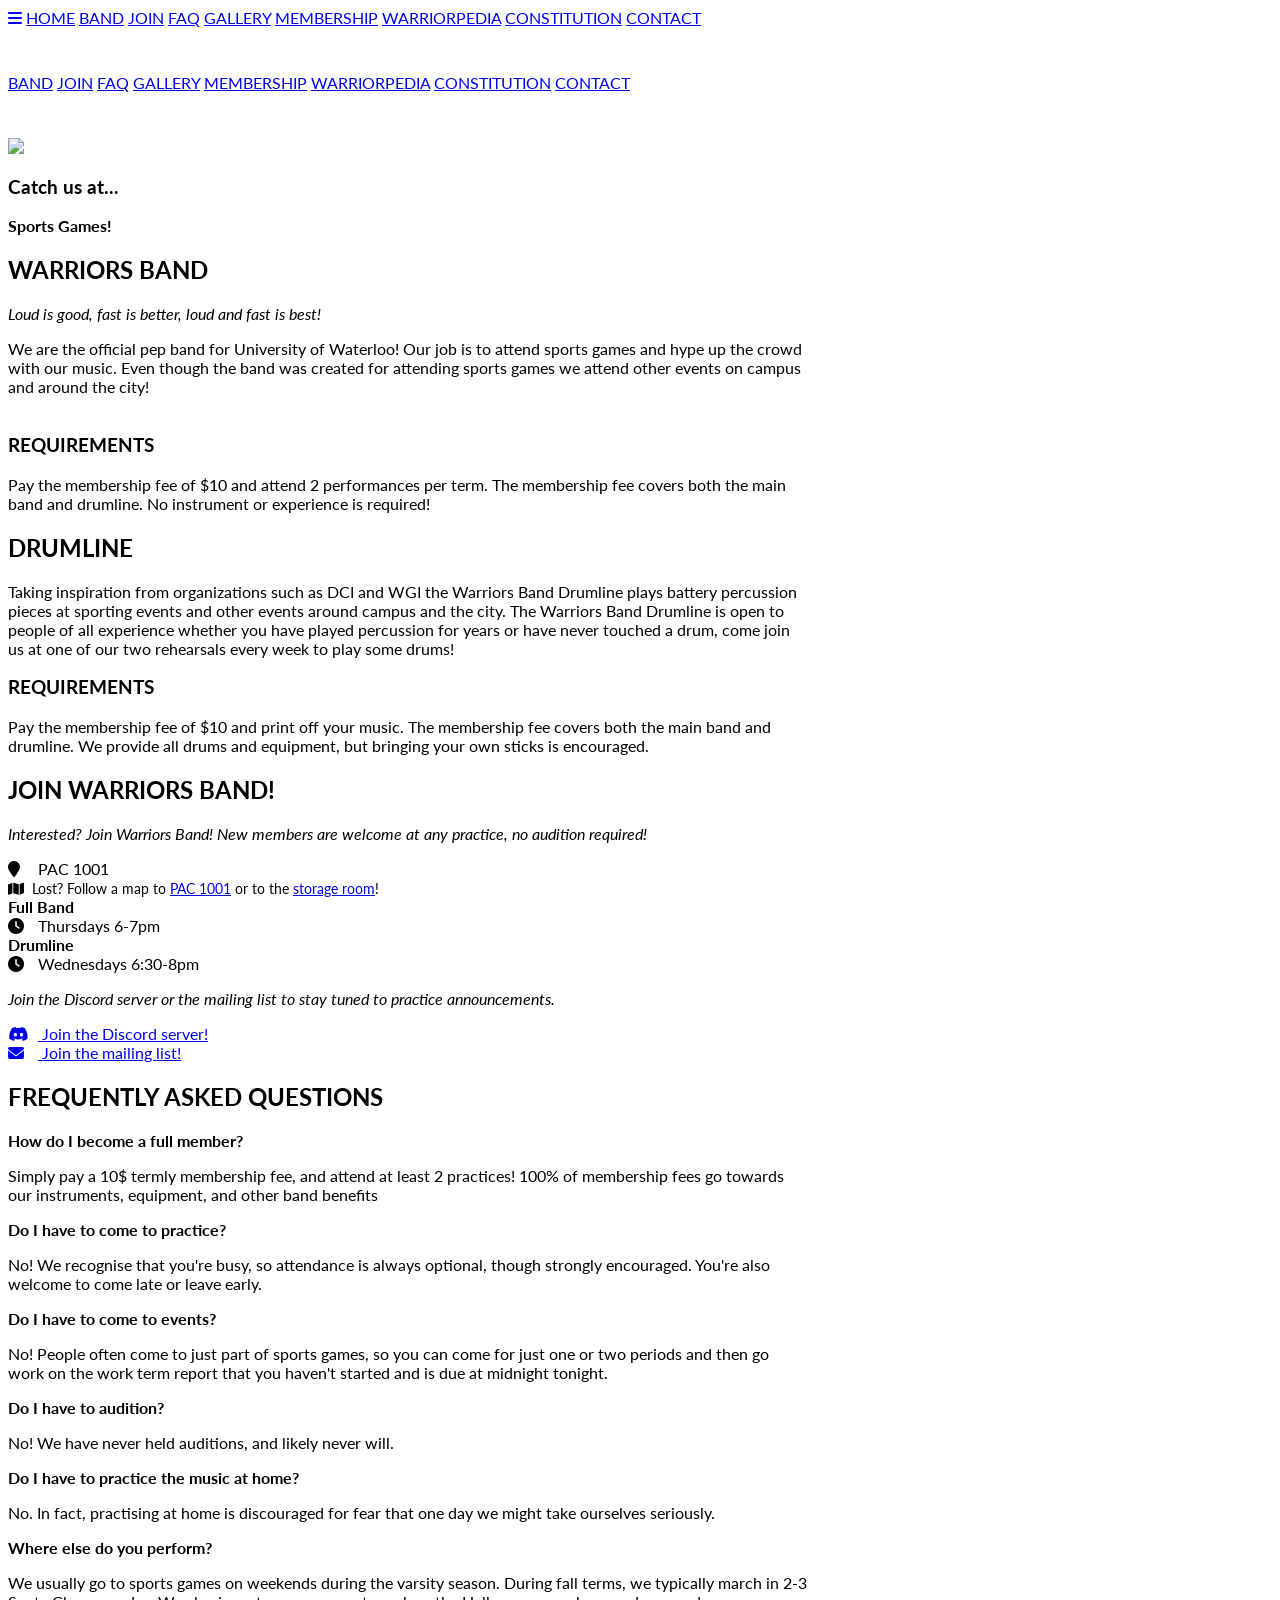
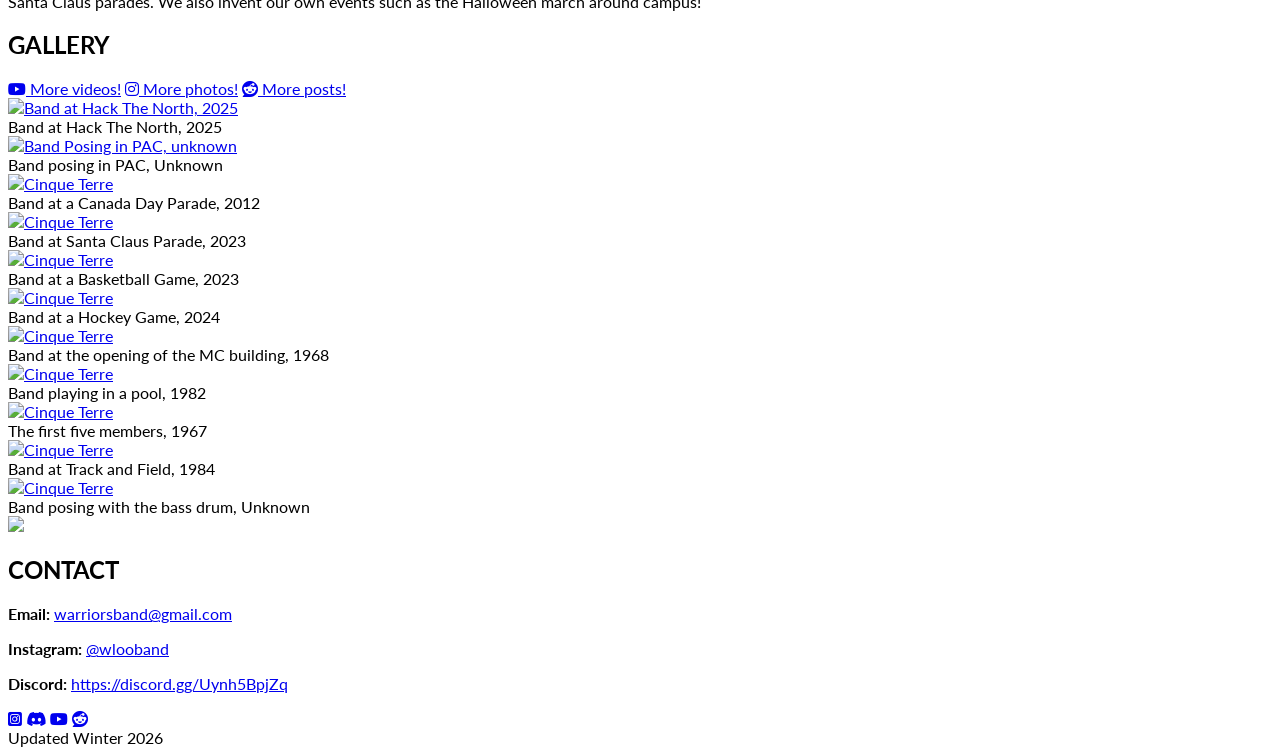
==== index.html @ ad8df8a0 "Merge pull request #5 from celery6/main lore" ====
<!doctype html>
<html lang="en">
    <head>
        <title>Home of the Waterloo Warriors Band</title>
        <link rel="icon" href="images/not_transparent.webp" />
        <meta charset="UTF-8" />
        <meta name="viewport" content="width=device-width, initial-scale=1" />
        <link rel="stylesheet" href="website.css" />
        <link rel="stylesheet" href="https://fonts.googleapis.com/css?family=Lato" />
        <link rel="stylesheet" href="https://cdnjs.cloudflare.com/ajax/libs/font-awesome/6.7.2/css/all.min.css" />
        <style>
            body {
                font-family: "Lato", sans-serif;
            }

            .mySlides {
                display: none;
            }
        </style>
    </head>

    <body>
        <!--Info for technomancers: This is a template I found online and modified to our needs, W3 says it's cool for us to use so I moved forward -->
        <!--Because this is a template the CSS sheet is a bit of a mess. Most of the modifications were made in the very bottom, if no W3 in begining, I made that class-->
        <!--Otherise inspect element is you friend, good luck and happy editing! -->

        <!-- Navbar -->
        <div class="w3-top">
            <div class="w3-bar w3-black w3-card">
                <a
                    class="w3-bar-item w3-button w3-padding-large w3-hide-medium w3-hide-large w3-right"
                    href="javascript:void(0)"
                    onclick="myFunction()"
                    title="Toggle Navigation Menu"
                    ><i class="fa fa-bars"></i
                ></a>
                <a href="#" class="w3-bar-item w3-button w3-padding-large">HOME</a>
                <a href="#band" class="w3-bar-item w3-button w3-padding-large w3-hide-small">BAND</a>
                <a href="#join" class="w3-bar-item w3-button w3-padding-large w3-hide-small">JOIN</a>
                <a href="#faq" class="w3-bar-item w3-button w3-padding-large w3-hide-small">FAQ</a>
                <a href="#gallery" class="w3-bar-item w3-button w3-padding-large w3-hide-small">GALLERY</a>
                <a
                    href="https://warrior.uwaterloo.ca/membership/getmembershipsummary?membershipproductid=4a3268ca-047d-490d-937d-fde538faceec"
                    target="_blank"
                    class="w3-bar-item w3-button w3-padding-large w3-hide-small"
                    >MEMBERSHIP</a
                >
                <a href="wiki/main/index.html" class="w3-bar-item w3-button w3-padding-large w3-hide-small"
                    >WARRIORPEDIA</a
                >
                <a
                    href="constitution_s25.pdf"
                    target="_blank"
                    class="w3-bar-item w3-button w3-padding-large w3-hide-small"
                    >CONSTITUTION</a
                >
                <a href="#contact" class="w3-bar-item w3-button w3-padding-large w3-hide-small">CONTACT</a>
            </div>
        </div>

        <!-- Navbar on small screens -->
        <div
            id="navDemo"
            class="w3-bar-block w3-black w3-hide w3-hide-large w3-hide-medium w3-top"
            style="margin-top: 46px"
        >
            <a href="#band" class="w3-bar-item w3-button w3-padding-large" onclick="myFunction()">BAND</a>
            <a href="#join" class="w3-bar-item w3-button w3-padding-large" onclick="myFunction()">JOIN</a>
            <a href="#faq" class="w3-bar-item w3-button w3-padding-large" onclick="myFunction()">FAQ</a>
            <a href="#gallery" class="w3-bar-item w3-button w3-padding-large" onclick="myFunction()">GALLERY</a>
            <a
                href="https://warrior.uwaterloo.ca/membership/getmembershipsummary?membershipproductid=4a3268ca-047d-490d-937d-fde538faceec"
                target="_blank"
                class="w3-bar-item w3-button w3-padding-large"
                onclick="myFunction()"
                >MEMBERSHIP</a
            >
            <a href="wiki/main/index.html" class="w3-bar-item w3-button w3-padding-large" onclick="myFunction()"
                >WARRIORPEDIA</a
            >
            <a
                href="constitution_s25.pdf"
                target="_blank"
                class="w3-bar-item w3-button w3-padding-large"
                onclick="myFunction()"
                >CONSTITUTION</a
            >
            <a href="#contact" class="w3-bar-item w3-button w3-padding-large" onclick="myFunction()">CONTACT</a>
        </div>

        <!-- Page content -->
        <div class="w3-content" style="max-width: 2000px; margin-top: 46px">
            <!-- Automatic Slideshow Images, Grayscale with Yellow Highlights. Shows up at the Begining of Webpage -->
            <!--Add to it as you see fit, just copy and paste one of the <div><div> stuff </div></div> chunks. I have seperated them for you to see them easier-->
            <div class="mySlides w3-display-container w3-center">
                <img src="images/sport_BnW.webp" style="width: 100%" />
                <div class="w3-display-bottommiddle w3-container w3-text-yellow w3-padding-32 w3-hide-small">
                    <h3 class="slideshow_caption">Catch us at...</h3>
                    <p class="slideshow_caption"><b>Sports Games!</b></p>
                </div>
            </div>

            <div class="mySlides w3-display-container w3-center">
                <img src="images/xmas_BnW.webp" style="width: 100%" />
                <div class="w3-display-bottommiddle w3-container w3-text-yellow w3-padding-32 w3-hide-small">
                    <h3 class="slideshow_caption">Catch us at...</h3>
                    <p class="slideshow_caption"><b>Christmas Parades!</b></p>
                </div>
            </div>

            <div class="mySlides w3-display-container w3-center">
                <img src="images/parade_BnW.webp" style="width: 100%" />
                <div class="w3-display-bottommiddle w3-container w3-text-yellow w3-padding-32 w3-hide-small">
                    <h3 class="slideshow_caption">Catch us at:</h3>
                    <p class="slideshow_caption"><b>Parades around campus!</b></p>
                </div>
            </div>

            <div class="mySlides w3-display-container w3-center">
                <img src="images/Concert_BnW.webp" style="width: 100%" />
                <div class="w3-display-bottommiddle w3-container w3-text-yellow w3-padding-32 w3-hide-small">
                    <h3 class="slideshow_caption">Catch us at:</h3>
                    <p class="slideshow_caption"><b>Concert band's end of term concert!</b></p>
                </div>
            </div>

            <!-- The Main Band Section -->
            <div class="w3-black" id="band">
                <div class="w3-container w3-content w3-center w3-padding-64" style="max-width: 800px">
                    <h2 class="w3-wide">WARRIORS BAND</h2>
                    <p class="w3-text-white"><i>Loud is good, fast is better, loud and fast is best!</i></p>
                    <p class="w3-text-yellow">
                        We are the official pep band for University of Waterloo! Our job is to attend sports games and
                        hype up the crowd with our music. Even though the band was created for attending sports games we
                        attend other events on campus and around the city! <br /><br />
                    </p>
                    <h3 class="w3-wide">REQUIREMENTS</h3>
                    <p class="w3-text-yellow">
                        Pay the membership fee of $10 and attend 2 performances per term. The membership fee covers both
                        the main band and drumline. No instrument or experience is required!
                    </p>
                </div>
            </div>

            <!-- The Drumline Section -->
            <div class="w3-container w3-content w3-padding-64 w3-center" style="max-width: 800px" id="tour">
                <h2 class="w3-wide w3-center">DRUMLINE</h2>
                <p>
                    Taking inspiration from organizations such as DCI and WGI the Warriors Band Drumline plays battery
                    percussion pieces at sporting events and other events around campus and the city. The Warriors Band
                    Drumline is open to people of all experience whether you have played percussion for years or have
                    never touched a drum, come join us at one of our two rehearsals every week to play some drums!
                </p>

                <h3 class="w3-wide">REQUIREMENTS</h3>
                <p>
                    Pay the membership fee of $10 and print off your music. The membership fee covers both the main band
                    and drumline. We provide all drums and equipment, but bringing your own sticks is encouraged.
                </p>
            </div>

            <!-- The Join Section -->
            <!-- Add to this as you see fit, this is where band photos should go-->
            <div class="w3-black" id="join">
                <div class="w3-container w3-content w3-padding-64" style="max-width: 800px">
                    <h2 class="w3-wide w3-center">JOIN WARRIORS BAND!</h2>
                    <p class="w3-center w3-text-white">
                        <i
                            >Interested? Join Warriors Band! New members are welcome at any practice, no audition
                            required!</i
                        >
                    </p>
                    <!--Update this section every term-->
                    <div class="w3-row w3-padding-16 w3-text-yellow">
                        <div class="w3-col m12 w3-large w3-center">
                            <i class="fa fa-map-marker" style="width: 30px"></i>PAC 1001<br />
                            <span style="font-size: 14px">
                                <i class="fa fa-map" style="width: 20px"></i>
                                Lost? Follow a map to
                                <a href="images/info/pac1001.webp" target="_blank">PAC 1001</a>
                                or to the
                                <a href="images/info/storageroom.webp" target="_blank">storage room</a>!
                            </span>
                        </div>
                        <div class="w3-col m6 w3-large w3-padding-16 w3-center">
                            <strong>Full Band</strong><br />
                            <i class="fa fa-clock" style="width: 30px"></i>Thursdays 6-7pm<br />
                        </div>
                        <div class="w3-col m6 w3-large w3-padding-16 w3-center">
                            <strong>Drumline</strong><br />
                            <i class="fa fa-clock" style="width: 30px"></i>Wednesdays 6:30-8pm<br />
                        </div>
                        <div class="w3-col m12 w3-margin-top w3-center">
                            <p class="w3-center w3-text-white">
                                <i>
                                    Join the Discord server or the mailing list to stay tuned to practice
                                    announcements.</i
                                >
                            </p>
                            <a href="https://discord.gg/Uynh5BpjZq" target="_blank" class="w3-large"
                                ><i class="fa-brands fa-discord" style="width: 30px"></i> Join the Discord server!</a
                            ><br />
                            <a href="https://forms.gle/oZPM54Z83CFfjJJ49" target="_blank" class="w3-large"
                                ><i class="fa fa-envelope" style="width: 30px"></i> Join the mailing list!</a
                            ><br />
                        </div>
                    </div>
                </div>
            </div>

            <!-- FAQ Section -->
            <div class="w3-container w3-content w3-padding-64" style="max-width: 800px" id="faq">
                <h2 class="w3-wide w3-center">FREQUENTLY ASKED QUESTIONS</h2>
                <div class="w3-row w3-padding-32">
                    <div class="w3-col">
                        <p><strong>How do I become a full member?</strong></p>
                        <p>
                            Simply pay a 10$ termly membership fee, and attend at least 2 practices! 100% of membership
                            fees go towards our instruments, equipment, and other band benefits
                        </p>

                        <p><strong>Do I have to come to practice?</strong></p>
                        <p>
                            No! We recognise that you're busy, so attendance is always optional, though strongly
                            encouraged. You're also welcome to come late or leave early.
                        </p>

                        <p><strong>Do I have to come to events?</strong></p>
                        <p>
                            No! People often come to just part of sports games, so you can come for just one or two
                            periods and then go work on the work term report that you haven't started and is due at
                            midnight tonight.
                        </p>

                        <p><strong>Do I have to audition?</strong></p>
                        <p>No! We have never held auditions, and likely never will.</p>

                        <p><strong>Do I have to practice the music at home?</strong></p>
                        <p>
                            No. In fact, practising at home is discouraged for fear that one day we might take ourselves
                            seriously.
                        </p>

                        <p><strong>Where else do you perform?</strong></p>
                        <p>
                            We usually go to sports games on weekends during the varsity season. During fall terms, we
                            typically march in 2-3 Santa Claus parades. We also invent our own events such as the
                            Halloween march around campus!
                        </p>
                    </div>
                </div>
            </div>

            <!-- Image Gallery Section -->
            <div class="w3-black" id="gallery">
                <div class="w3-container w3-content w3-padding-64" style="max-width: 800px">
                    <h2 class="w3-wide w3-center">GALLERY</h2>
                    <div class="w3-center w3-padding-24">
                        <a
                            href="https://www.youtube.com/@WaterlooWarriorsBand"
                            target="_blank"
                            class="w3-button w3-padding-large w3-large w3-margin-right w3-margin-bottom"
                            ><i class="fab fa-youtube"></i> More videos!</a
                        >
                        <a
                            href="https://www.instagram.com/wlooband/"
                            target="_blank"
                            class="w3-button w3-padding-large w3-large w3-margin-right w3-margin-bottom"
                            ><i class="fab fa-instagram"></i> More photos!</a
                        >
                        <a
                            href="https://www.reddit.com/r/warriorsband/"
                            target="_blank"
                            class="w3-button w3-padding-large w3-large w3-margin-bottom"
                            ><i class="fab fa-reddit"></i> More posts!</a
                        >
                    </div>
                    <div class="gallery-container">
                        <div class="gallery-item">
                            <a target="_blank" href="images/htn2025.webp">
                                <img
                                    src="images/htn2025.webp"
                                    alt="Band at Hack The North, 2025"
                                    width="600"
                                    height="400"
                                />
                            </a>
                            <div class="desc">Band at Hack The North, 2025</div>
                        </div>

                        <div class="gallery-item">
                            <a target="_blank" href="images/014.webp">
                                <img src="images/014.webp" alt="Band Posing in PAC, unknown" />
                            </a>
                            <div class="desc">Band posing in PAC, Unknown</div>
                        </div>

                        <div class="gallery-item">
                            <a target="_blank" href="images/DSCF1027.webp">
                                <img src="images/DSCF1027.webp" alt="Cinque Terre" width="600" height="400" />
                            </a>
                            <div class="desc">Band at a Canada Day Parade, 2012</div>
                        </div>

                        <div class="gallery-item">
                            <a target="_blank" href="images/IMG_20231119_123611_686.webp">
                                <img
                                    src="images/IMG_20231119_123611_686.webp"
                                    alt="Cinque Terre"
                                    width="600"
                                    height="400"
                                />
                            </a>
                            <div class="desc">Band at Santa Claus Parade, 2023</div>
                        </div>

                        <div class="gallery-item">
                            <a target="_blank" href="images/IMG_20231112_101035_947.webp">
                                <img
                                    src="images/IMG_20231112_101035_947.webp"
                                    alt="Cinque Terre"
                                    width="600"
                                    height="400"
                                />
                            </a>
                            <div class="desc">Band at a Basketball Game, 2023</div>
                        </div>

                        <div class="gallery-item">
                            <a target="_blank" href="images/IMG_20240121_113801_027.webp">
                                <img
                                    src="images/IMG_20240121_113801_027.webp"
                                    alt="Cinque Terre"
                                    width="600"
                                    height="400"
                                />
                            </a>
                            <div class="desc">Band at a Hockey Game, 2024</div>
                        </div>

                        <div class="gallery-item">
                            <a target="_blank" href="images/math_opening_1_1968.webp">
                                <img
                                    src="images/math_opening_1_1968.webp"
                                    alt="Cinque Terre"
                                    width="600"
                                    height="400"
                                />
                            </a>
                            <div class="desc">Band at the opening of the MC building, 1968</div>
                        </div>

                        <div class="gallery-item">
                            <a target="_blank" href="images/pool_poster_w1982.webp">
                                <img src="images/pool_poster_w1982.webp" alt="Cinque Terre" width="600" height="400" />
                            </a>
                            <div class="desc">Band playing in a pool, 1982</div>
                        </div>

                        <div class="gallery-item">
                            <a target="_blank" href="images/the_first_five_jan1967.webp">
                                <img
                                    src="images/the_first_five_jan1967.webp"
                                    alt="Cinque Terre"
                                    width="600"
                                    height="400"
                                />
                            </a>
                            <div class="desc">The first five members, 1967</div>
                        </div>

                        <div class="gallery-item">
                            <a target="_blank" href="images/toe_track_f1984.webp">
                                <img src="images/toe_track_f1984.webp" alt="Cinque Terre" width="600" height="400" />
                            </a>
                            <div class="desc">Band at Track and Field, 1984</div>
                        </div>

                        <div class="gallery-item">
                            <a target="_blank" href="images/wb005.webp">
                                <img src="images/wb005.webp" alt="Cinque Terre" width="600" height="400" />
                            </a>
                            <div class="desc">Band posing with the bass drum, Unknown</div>
                        </div>
                    </div>
                </div>
            </div>
            <!-- End Page Content -->
        </div>

        <!-- Image of Bass Drum to close the page nicely -->
        <img src="images/PA280009.webp" class="w3-image w3-greyscale-min" style="width: 100%" />

        <!-- Contact Section -->
        <div class="w3-container w3-content w3-padding-64 w3-light-grey" style="max-width: 800px" id="contact">
            <h2 class="w3-wide w3-center">CONTACT</h2>
            <div class="w3-center">
                <p>
                    <strong>Email:</strong>
                    <a href="mailto:warriorsband@gmail.com" target="_blank"> warriorsband@gmail.com </a>
                </p>
                <p>
                    <strong>Instagram:</strong>
                    <a href="https://www.instagram.com/wlooband/" target="_blank">@wlooband</a>
                </p>
                <p>
                    <strong>Discord:</strong>
                    <a href="https://discord.gg/Uynh5BpjZq" target="_blank">https://discord.gg/Uynh5BpjZq</a>
                </p>
            </div>
        </div>

        <!-- Footer -->
        <footer class="w3-container w3-padding-64 w3-center w3-opacity w3-light-grey w3-xlarge">
            <a href="https://www.instagram.com/wlooband/ " target="_blank"
                ><i class="fa-brands fa-instagram-square w3-hover-opacity"></i
            ></a>
            <a href="https://discord.gg/Uynh5BpjZq" target="_blank"
                ><i class="fa-brands fa-discord w3-hover-opacity"></i
            ></a>
            <a href="https://www.youtube.com/@WaterlooWarriorsBand" target="_blank"
                ><i class="fa-brands fa-youtube w3-hover-opacity"></i
            ></a>
            <a href="https://www.reddit.com/r/warriorsband/" target="_blank"
                ><i class="fa-brands fa-reddit w3-hover-opacity"></i
            ></a>

            <br />Updated Winter 2026
        </footer>

        <script>
            // Automatic Slideshow - change image every 3 seconds
            var myIndex = 0;
            carousel();

            function carousel() {
                var i;
                var x = document.getElementsByClassName("mySlides");
                for (i = 0; i < x.length; i++) {
                    x[i].style.display = "none";
                }
                myIndex++;
                if (myIndex > x.length) {
                    myIndex = 1;
                }
                x[myIndex - 1].style.display = "block";
                setTimeout(carousel, 3000);
            }

            // Used to toggle the menu on small screens when clicking on the menu button
            function myFunction() {
                var x = document.getElementById("navDemo");
                if (x.className.indexOf("w3-show") == -1) {
                    x.className += " w3-show";
                } else {
                    x.className = x.className.replace(" w3-show", "");
                }
            }

            // When the user clicks anywhere outside of the modal, close it
            var modal = document.getElementById("ticketModal");
            window.onclick = function (event) {
                if (event.target == modal) {
                    modal.style.display = "none";
                }
            };
        </script>
    </body>
</html>
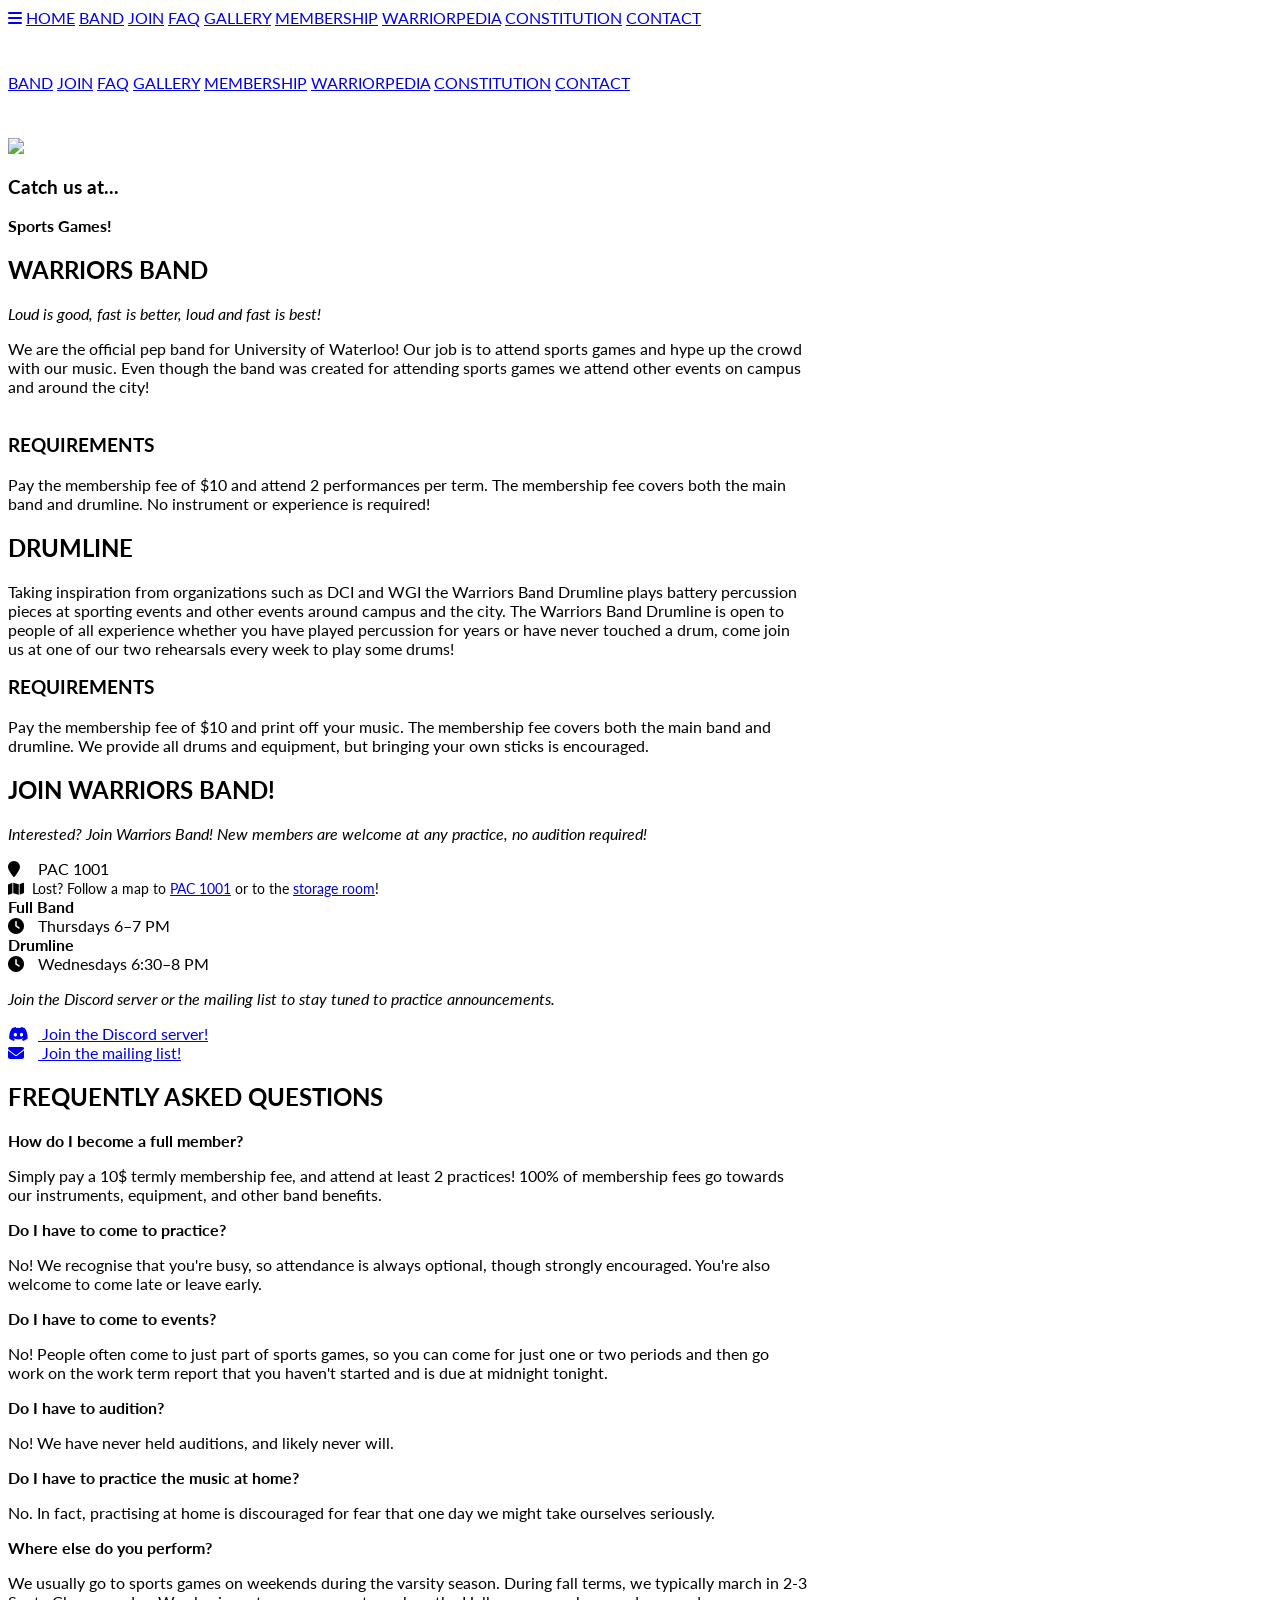
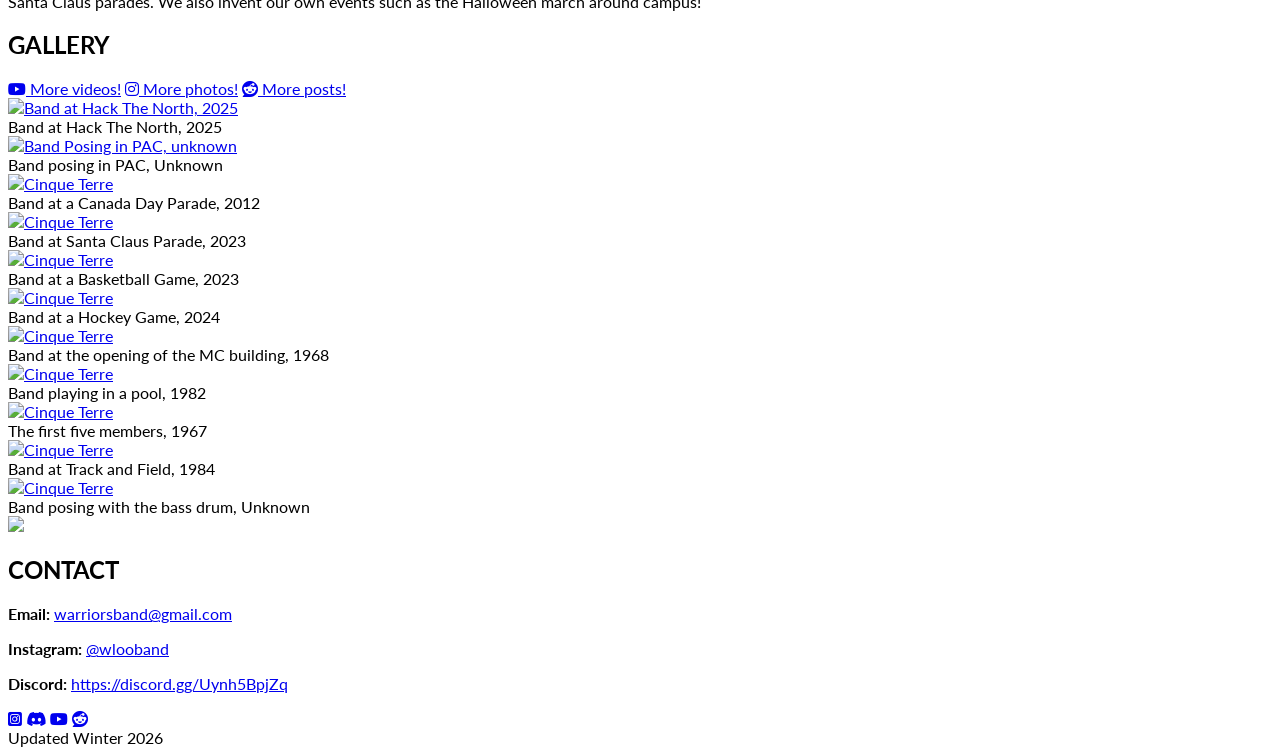
==== commit df45984e: "fix: Fix typos/wb date converter and clean up misc stuff" ====
--- a/index.html
+++ b/index.html
@@ -3,8 +3,7 @@
     <head>
         <title>Home of the Waterloo Warriors Band</title>
         <link rel="icon" href="images/not_transparent.webp" />
-        <meta charset="UTF-8" />
-        <meta name="viewport" content="width=device-width, initial-scale=1" />
+        <meta charset="UTF-8" name="viewport" content="width=device-width, initial-scale=1" />
         <link rel="stylesheet" href="website.css" />
         <link rel="stylesheet" href="https://fonts.googleapis.com/css?family=Lato" />
         <link rel="stylesheet" href="https://cdnjs.cloudflare.com/ajax/libs/font-awesome/6.7.2/css/all.min.css" />
@@ -111,7 +110,7 @@
             <div class="mySlides w3-display-container w3-center">
                 <img src="images/parade_BnW.webp" style="width: 100%" />
                 <div class="w3-display-bottommiddle w3-container w3-text-yellow w3-padding-32 w3-hide-small">
-                    <h3 class="slideshow_caption">Catch us at:</h3>
+                    <h3 class="slideshow_caption">Catch us at...</h3>
                     <p class="slideshow_caption"><b>Parades around campus!</b></p>
                 </div>
             </div>
@@ -119,7 +118,7 @@
             <div class="mySlides w3-display-container w3-center">
                 <img src="images/Concert_BnW.webp" style="width: 100%" />
                 <div class="w3-display-bottommiddle w3-container w3-text-yellow w3-padding-32 w3-hide-small">
-                    <h3 class="slideshow_caption">Catch us at:</h3>
+                    <h3 class="slideshow_caption">Catch us at...</h3>
                     <p class="slideshow_caption"><b>Concert band's end of term concert!</b></p>
                 </div>
             </div>
@@ -184,11 +183,11 @@
                         </div>
                         <div class="w3-col m6 w3-large w3-padding-16 w3-center">
                             <strong>Full Band</strong><br />
-                            <i class="fa fa-clock" style="width: 30px"></i>Thursdays 6-7pm<br />
+                            <i class="fa fa-clock" style="width: 30px"></i>Thursdays 6–7 PM<br />
                         </div>
                         <div class="w3-col m6 w3-large w3-padding-16 w3-center">
                             <strong>Drumline</strong><br />
-                            <i class="fa fa-clock" style="width: 30px"></i>Wednesdays 6:30-8pm<br />
+                            <i class="fa fa-clock" style="width: 30px"></i>Wednesdays 6:30–8 PM<br />
                         </div>
                         <div class="w3-col m12 w3-margin-top w3-center">
                             <p class="w3-center w3-text-white">
@@ -216,7 +215,7 @@
                         <p><strong>How do I become a full member?</strong></p>
                         <p>
                             Simply pay a 10$ termly membership fee, and attend at least 2 practices! 100% of membership
-                            fees go towards our instruments, equipment, and other band benefits
+                            fees go towards our instruments, equipment, and other band benefits.
                         </p>
 
                         <p><strong>Do I have to come to practice?</strong></p>
@@ -430,7 +429,7 @@
 
         <script>
             // Automatic Slideshow - change image every 3 seconds
-            var myIndex = 0;
+            var myIndex = -1;
             carousel();
 
             function carousel() {
@@ -439,11 +438,8 @@
                 for (i = 0; i < x.length; i++) {
                     x[i].style.display = "none";
                 }
-                myIndex++;
-                if (myIndex > x.length) {
-                    myIndex = 1;
-                }
-                x[myIndex - 1].style.display = "block";
+                myIndex = (myIndex + 1) % x.length;
+                x[myIndex].style.display = "block";
                 setTimeout(carousel, 3000);
             }
 
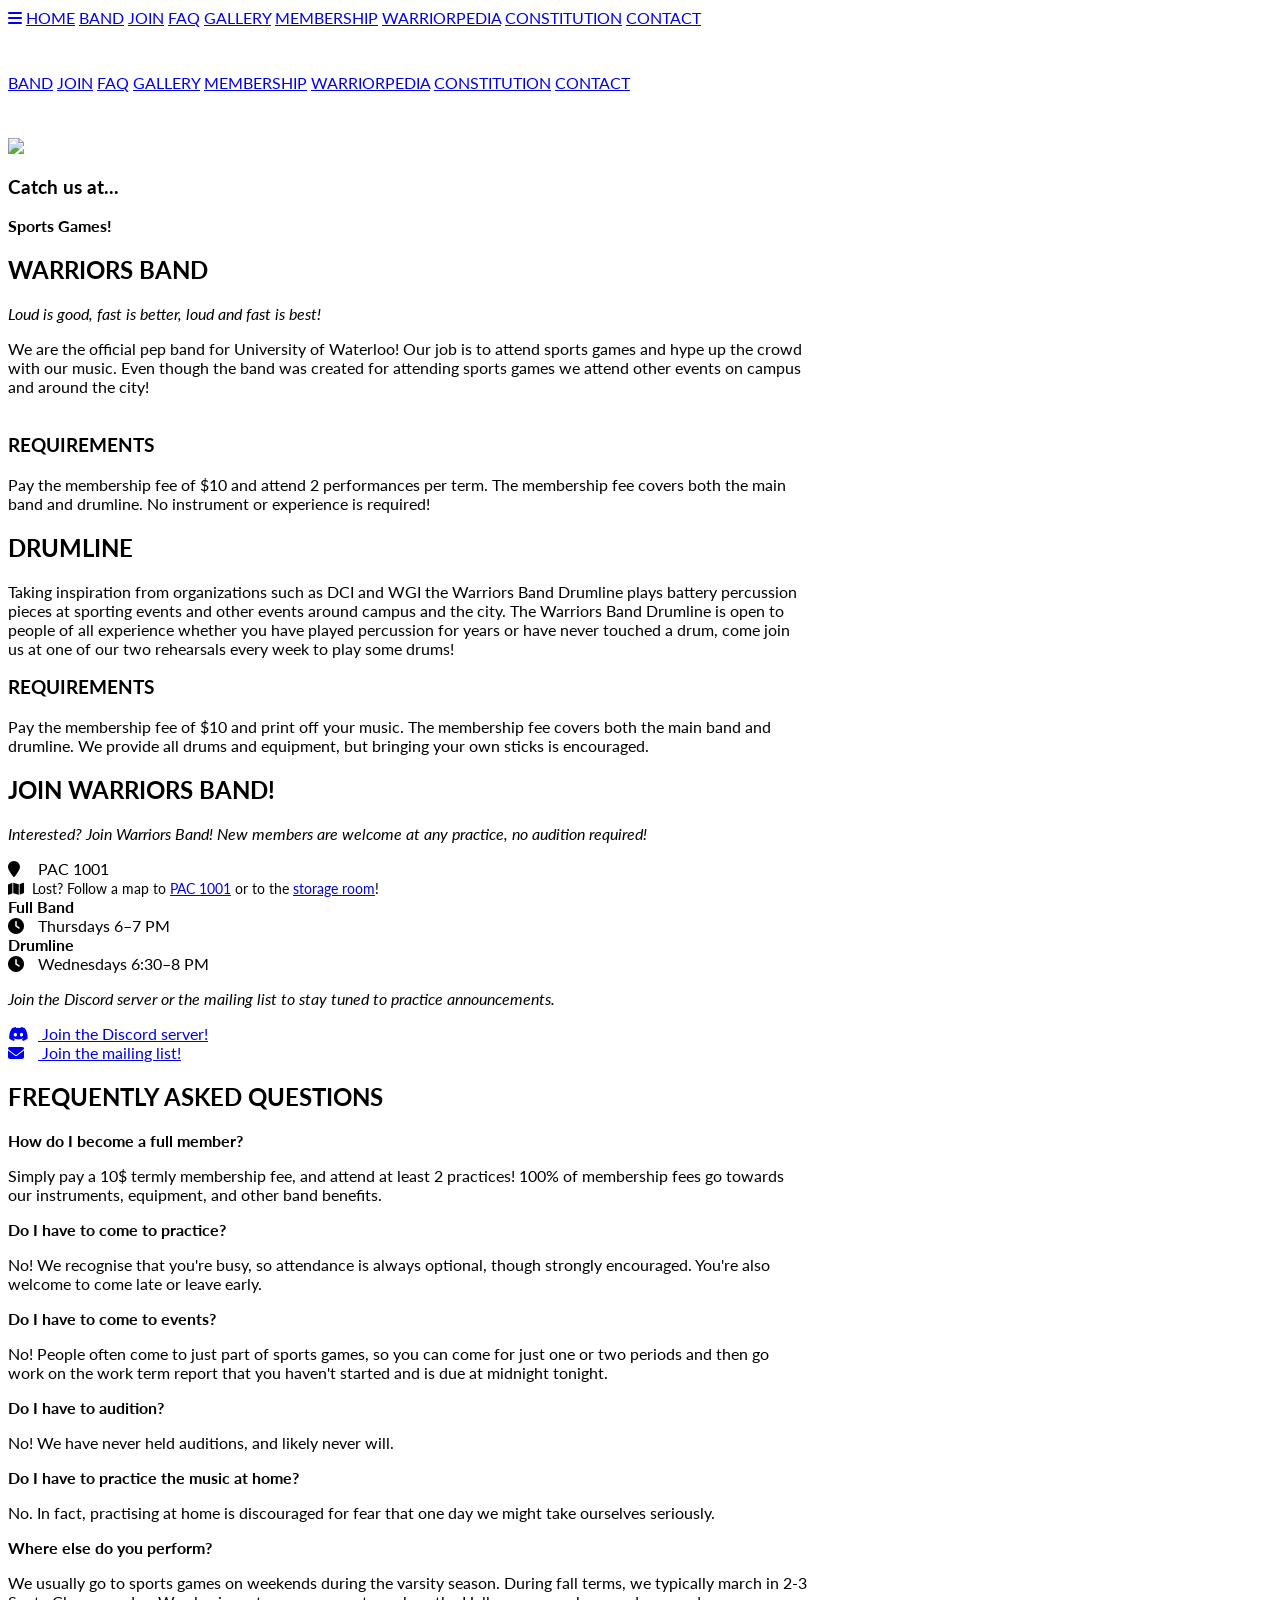
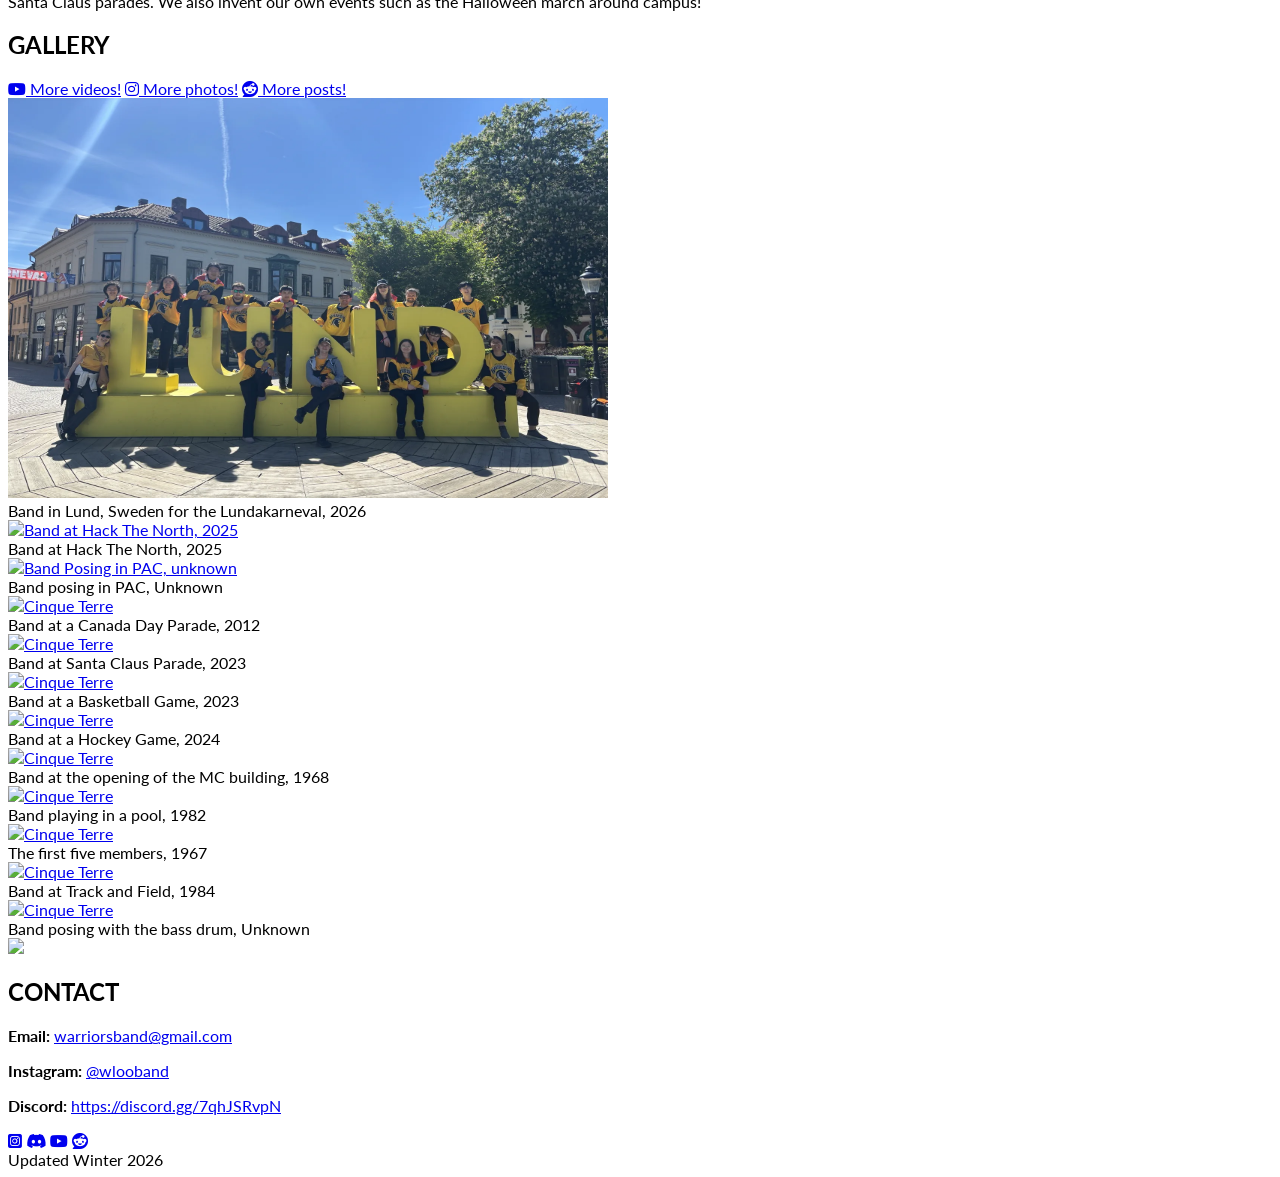
==== commit 2a22aeb4: "nits: Fix Discord links/add Sweden photo, clean up misc stuff" ====
--- a/index.html
+++ b/index.html
@@ -196,7 +196,7 @@
                                     announcements.</i
                                 >
                             </p>
-                            <a href="https://discord.gg/Uynh5BpjZq" target="_blank" class="w3-large"
+                            <a href="https://discord.gg/7qhJSRvpN" target="_blank" class="w3-large"
                                 ><i class="fa-brands fa-discord" style="width: 30px"></i> Join the Discord server!</a
                             ><br />
                             <a href="https://forms.gle/oZPM54Z83CFfjJJ49" target="_blank" class="w3-large"
@@ -276,6 +276,18 @@
                     </div>
                     <div class="gallery-container">
                         <div class="gallery-item">
+                            <a target="_blank" href="images/sweden.webp">
+                                <img
+                                    src="images/sweden.webp"
+                                    alt="Band in Lund, Sweden for the Lundakarneval, 2026"
+                                    width="600"
+                                    height="400"
+                                />
+                            </a>
+                            <div class="desc">Band in Lund, Sweden for the Lundakarneval, 2026</div>
+                        </div>
+                        
+                        <div class="gallery-item">
                             <a target="_blank" href="images/htn2025.webp">
                                 <img
                                     src="images/htn2025.webp"
@@ -404,7 +416,7 @@
                 </p>
                 <p>
                     <strong>Discord:</strong>
-                    <a href="https://discord.gg/Uynh5BpjZq" target="_blank">https://discord.gg/Uynh5BpjZq</a>
+                    <a href="https://discord.gg/7qhJSRvpN" target="_blank">https://discord.gg/7qhJSRvpN</a>
                 </p>
             </div>
         </div>
@@ -414,7 +426,7 @@
             <a href="https://www.instagram.com/wlooband/ " target="_blank"
                 ><i class="fa-brands fa-instagram-square w3-hover-opacity"></i
             ></a>
-            <a href="https://discord.gg/Uynh5BpjZq" target="_blank"
+            <a href="https://discord.gg/7qhJSRvpN" target="_blank"
                 ><i class="fa-brands fa-discord w3-hover-opacity"></i
             ></a>
             <a href="https://www.youtube.com/@WaterlooWarriorsBand" target="_blank"
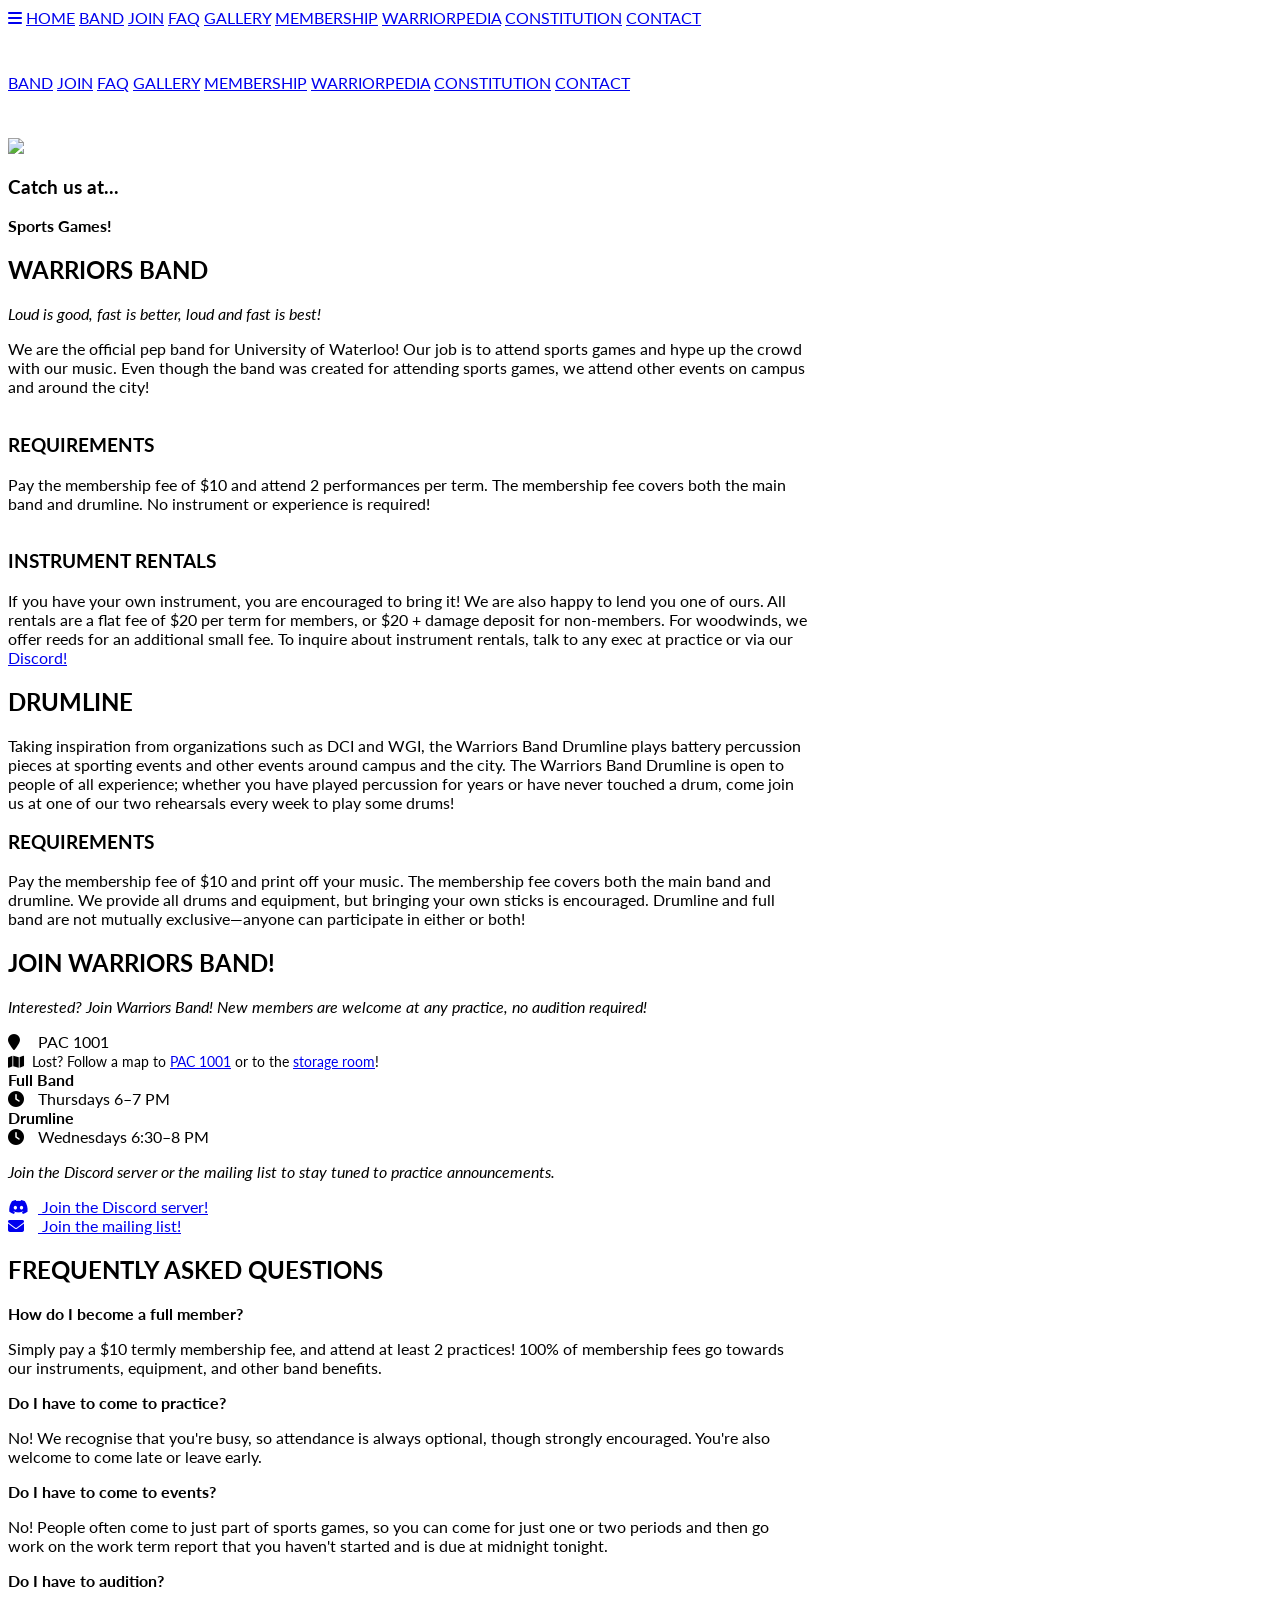
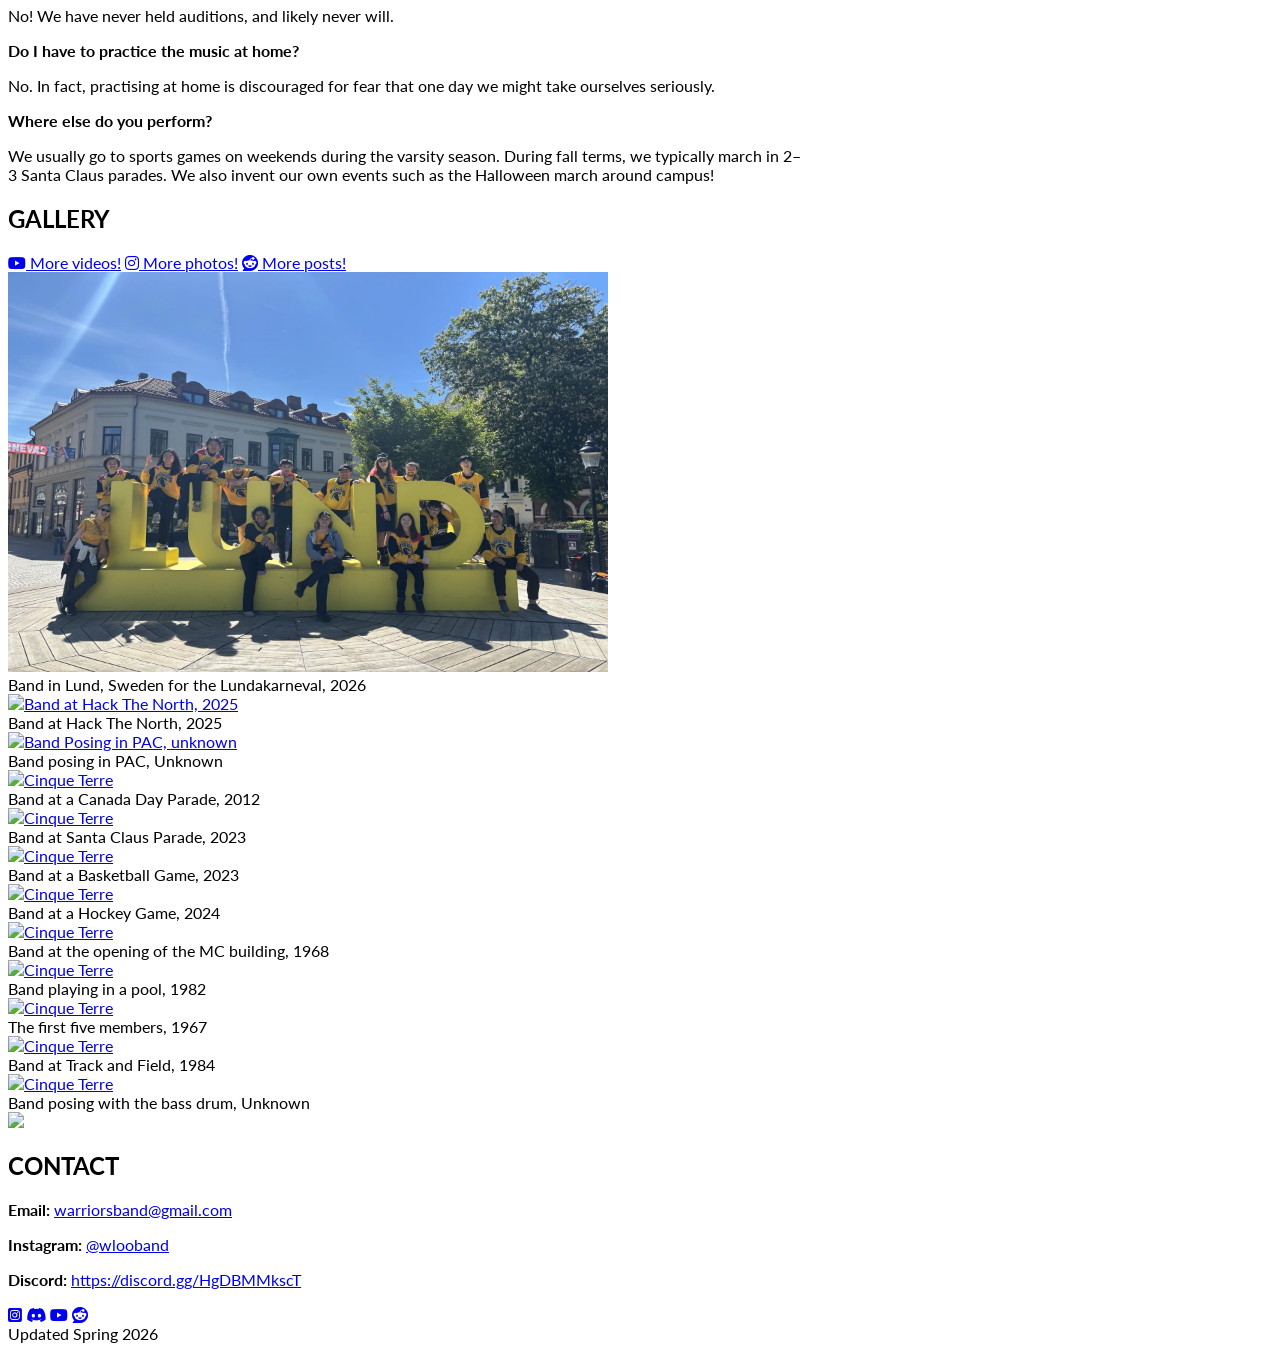
==== commit f7376cc9: "fix: Actually fix Discord links/add rental info, nit misc homepage stuff" ====
--- a/index.html
+++ b/index.html
@@ -44,7 +44,7 @@
                     class="w3-bar-item w3-button w3-padding-large w3-hide-small"
                     >MEMBERSHIP</a
                 >
-                <a href="wiki/main/index.html" class="w3-bar-item w3-button w3-padding-large w3-hide-small"
+                <a href="wiki/main/index.html" target="_blank" class="w3-bar-item w3-button w3-padding-large w3-hide-small"
                     >WARRIORPEDIA</a
                 >
                 <a
@@ -74,7 +74,7 @@
                 onclick="myFunction()"
                 >MEMBERSHIP</a
             >
-            <a href="wiki/main/index.html" class="w3-bar-item w3-button w3-padding-large" onclick="myFunction()"
+            <a href="wiki/main/index.html" target="_blank" class="w3-bar-item w3-button w3-padding-large" onclick="myFunction()"
                 >WARRIORPEDIA</a
             >
             <a
@@ -130,13 +130,22 @@
                     <p class="w3-text-white"><i>Loud is good, fast is better, loud and fast is best!</i></p>
                     <p class="w3-text-yellow">
                         We are the official pep band for University of Waterloo! Our job is to attend sports games and
-                        hype up the crowd with our music. Even though the band was created for attending sports games we
+                        hype up the crowd with our music. Even though the band was created for attending sports games, we
                         attend other events on campus and around the city! <br /><br />
                     </p>
                     <h3 class="w3-wide">REQUIREMENTS</h3>
                     <p class="w3-text-yellow">
                         Pay the membership fee of $10 and attend 2 performances per term. The membership fee covers both
-                        the main band and drumline. No instrument or experience is required!
+                        the main band and drumline. No instrument or experience is required! <br /><br />
+                    </p>
+                    <h3 class="w3-wide">INSTRUMENT RENTALS</h1>
+                    <p class="w3-text-yellow">
+                        If you have your own instrument, you are encouraged to bring it!
+                        We are also happy to lend you one of ours.
+                        All rentals are a flat fee of $20 per term for members, or $20 + damage deposit for non-members.
+                        For woodwinds, we offer reeds for an additional small fee.
+                        To inquire about instrument rentals, talk to any exec at practice or
+                        via our <a href="https://discord.gg/HgDBMMkscT" target="_blank">Discord!</a>
                     </p>
                 </div>
             </div>
@@ -145,9 +154,9 @@
             <div class="w3-container w3-content w3-padding-64 w3-center" style="max-width: 800px" id="tour">
                 <h2 class="w3-wide w3-center">DRUMLINE</h2>
                 <p>
-                    Taking inspiration from organizations such as DCI and WGI the Warriors Band Drumline plays battery
+                    Taking inspiration from organizations such as DCI and WGI, the Warriors Band Drumline plays battery
                     percussion pieces at sporting events and other events around campus and the city. The Warriors Band
-                    Drumline is open to people of all experience whether you have played percussion for years or have
+                    Drumline is open to people of all experience; whether you have played percussion for years or have
                     never touched a drum, come join us at one of our two rehearsals every week to play some drums!
                 </p>
 
@@ -155,6 +164,7 @@
                 <p>
                     Pay the membership fee of $10 and print off your music. The membership fee covers both the main band
                     and drumline. We provide all drums and equipment, but bringing your own sticks is encouraged.
+                    Drumline and full band are not mutually exclusive—anyone can participate in either or both!
                 </p>
             </div>
 
@@ -196,7 +206,7 @@
                                     announcements.</i
                                 >
                             </p>
-                            <a href="https://discord.gg/7qhJSRvpN" target="_blank" class="w3-large"
+                            <a href="https://discord.gg/HgDBMMkscT" target="_blank" class="w3-large"
                                 ><i class="fa-brands fa-discord" style="width: 30px"></i> Join the Discord server!</a
                             ><br />
                             <a href="https://forms.gle/oZPM54Z83CFfjJJ49" target="_blank" class="w3-large"
@@ -214,7 +224,7 @@
                     <div class="w3-col">
                         <p><strong>How do I become a full member?</strong></p>
                         <p>
-                            Simply pay a 10$ termly membership fee, and attend at least 2 practices! 100% of membership
+                            Simply pay a $10 termly membership fee, and attend at least 2 practices! 100% of membership
                             fees go towards our instruments, equipment, and other band benefits.
                         </p>
 
@@ -243,7 +253,7 @@
                         <p><strong>Where else do you perform?</strong></p>
                         <p>
                             We usually go to sports games on weekends during the varsity season. During fall terms, we
-                            typically march in 2-3 Santa Claus parades. We also invent our own events such as the
+                            typically march in 2–3 Santa Claus parades. We also invent our own events such as the
                             Halloween march around campus!
                         </p>
                     </div>
@@ -416,7 +426,7 @@
                 </p>
                 <p>
                     <strong>Discord:</strong>
-                    <a href="https://discord.gg/7qhJSRvpN" target="_blank">https://discord.gg/7qhJSRvpN</a>
+                    <a href="https://discord.gg/HgDBMMkscT" target="_blank">https://discord.gg/HgDBMMkscT</a>
                 </p>
             </div>
         </div>
@@ -426,7 +436,7 @@
             <a href="https://www.instagram.com/wlooband/ " target="_blank"
                 ><i class="fa-brands fa-instagram-square w3-hover-opacity"></i
             ></a>
-            <a href="https://discord.gg/7qhJSRvpN" target="_blank"
+            <a href="https://discord.gg/HgDBMMkscT" target="_blank"
                 ><i class="fa-brands fa-discord w3-hover-opacity"></i
             ></a>
             <a href="https://www.youtube.com/@WaterlooWarriorsBand" target="_blank"
@@ -436,7 +446,7 @@
                 ><i class="fa-brands fa-reddit w3-hover-opacity"></i
             ></a>
 
-            <br />Updated Winter 2026
+            <br />Updated Spring 2026
         </footer>
 
         <script>
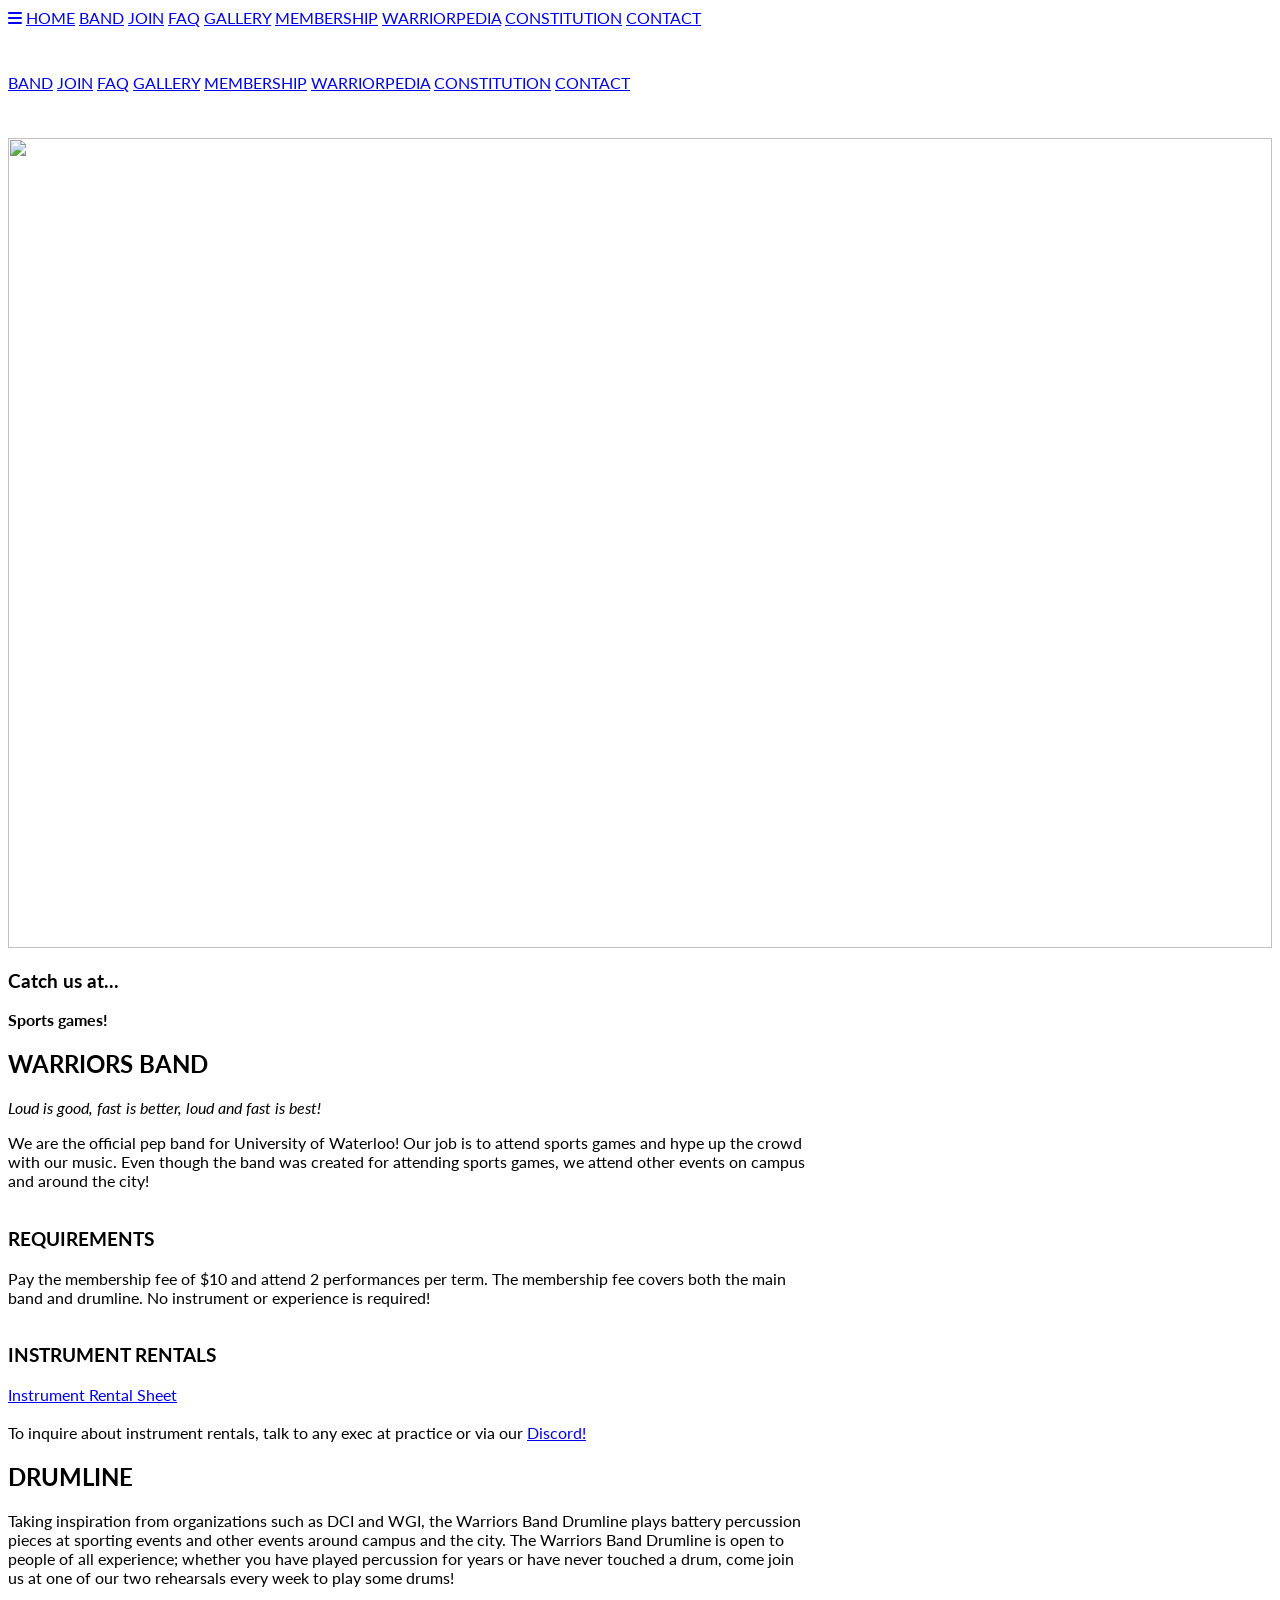
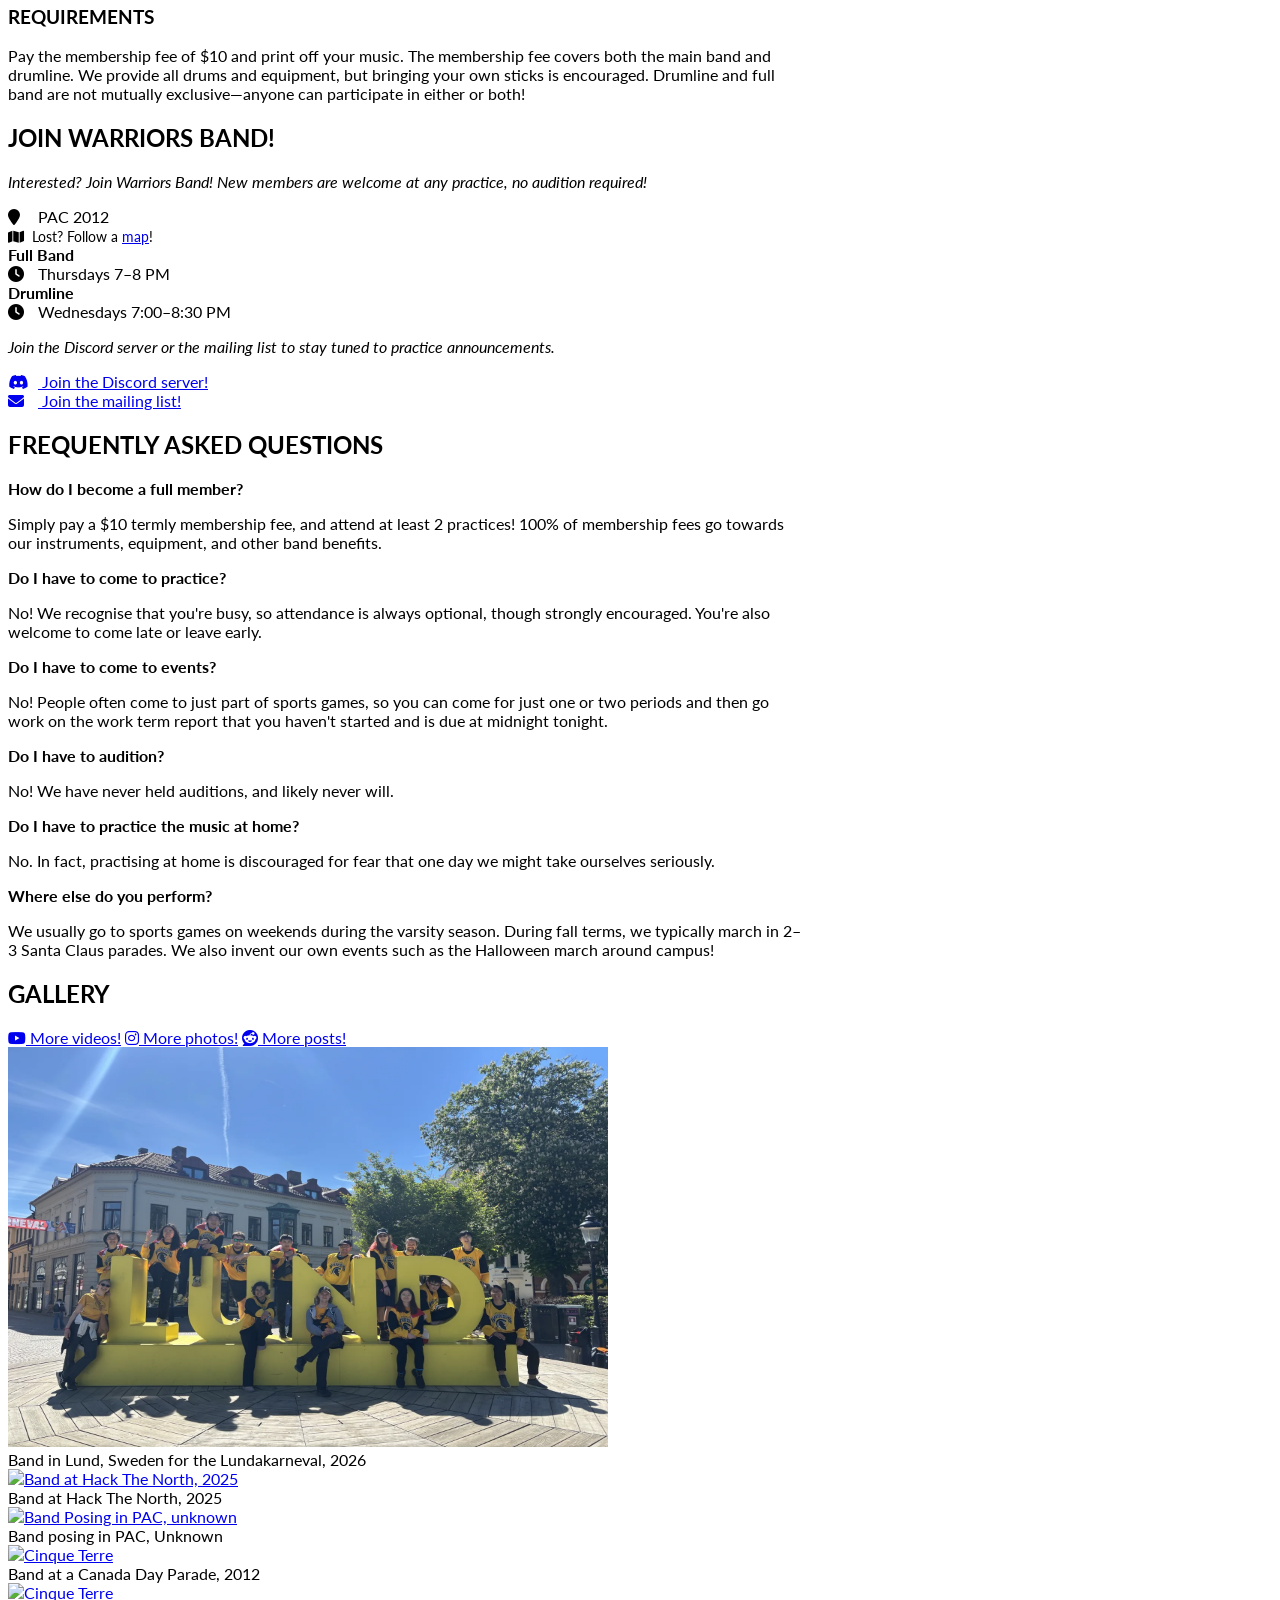
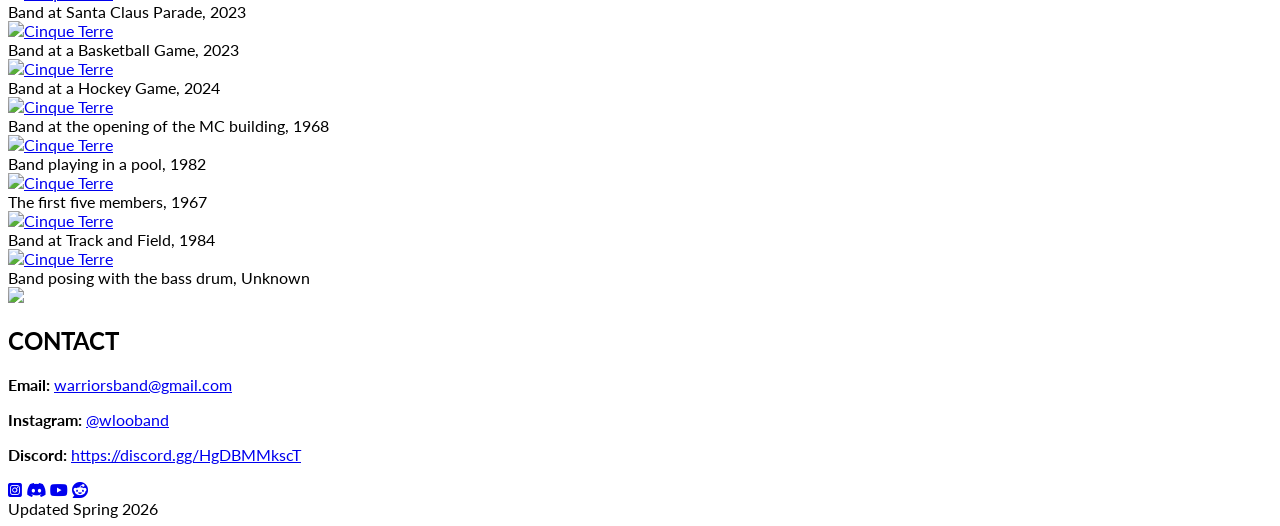
==== commit 99880d43: "fix: Fix instrument rental sheet link (oops) and update PAC room" ====
--- a/index.html
+++ b/index.html
@@ -92,23 +92,23 @@
             <!-- Automatic Slideshow Images, Grayscale with Yellow Highlights. Shows up at the Begining of Webpage -->
             <!--Add to it as you see fit, just copy and paste one of the <div><div> stuff </div></div> chunks. I have seperated them for you to see them easier-->
             <div class="mySlides w3-display-container w3-center">
-                <img src="images/sport_BnW.webp" style="width: 100%" />
+                <img src="images/sport_BnW.webp" style="width: 100%; height: 90vh; object-fit: cover;" />
                 <div class="w3-display-bottommiddle w3-container w3-text-yellow w3-padding-32 w3-hide-small">
                     <h3 class="slideshow_caption">Catch us at...</h3>
-                    <p class="slideshow_caption"><b>Sports Games!</b></p>
+                    <p class="slideshow_caption"><b>Sports games!</b></p>
                 </div>
             </div>
 
             <div class="mySlides w3-display-container w3-center">
-                <img src="images/xmas_BnW.webp" style="width: 100%" />
+                <img src="images/xmas_BnW.webp" style="width: 100%; height: 90vh; object-fit: cover;" />
                 <div class="w3-display-bottommiddle w3-container w3-text-yellow w3-padding-32 w3-hide-small">
                     <h3 class="slideshow_caption">Catch us at...</h3>
-                    <p class="slideshow_caption"><b>Christmas Parades!</b></p>
+                    <p class="slideshow_caption"><b>Christmas parades!</b></p>
                 </div>
             </div>
 
             <div class="mySlides w3-display-container w3-center">
-                <img src="images/parade_BnW.webp" style="width: 100%" />
+                <img src="images/parade_BnW.webp" style="width: 100%; height: 90vh; object-fit: cover;" />
                 <div class="w3-display-bottommiddle w3-container w3-text-yellow w3-padding-32 w3-hide-small">
                     <h3 class="slideshow_caption">Catch us at...</h3>
                     <p class="slideshow_caption"><b>Parades around campus!</b></p>
@@ -116,10 +116,13 @@
             </div>
 
             <div class="mySlides w3-display-container w3-center">
-                <img src="images/Concert_BnW.webp" style="width: 100%" />
+                <img src="images/Concert_BnW.webp" style="width: 100%; height: 90vh; object-fit: cover;" />
                 <div class="w3-display-bottommiddle w3-container w3-text-yellow w3-padding-32 w3-hide-small">
                     <h3 class="slideshow_caption">Catch us at...</h3>
-                    <p class="slideshow_caption"><b>Concert band's end of term concert!</b></p>
+                    <p class="slideshow_caption"><b>
+                        <a href="https://uwcbc.uwaterloo.ca/index.html" target="_blank">
+                                UW Concert Band's</a> end of term concert!
+                    </b></p>
                 </div>
             </div>
 
@@ -140,10 +143,9 @@
                     </p>
                     <h3 class="w3-wide">INSTRUMENT RENTALS</h1>
                     <p class="w3-text-yellow">
-                        If you have your own instrument, you are encouraged to bring it!
-                        We are also happy to lend you one of ours.
-                        All rentals are a flat fee of $20 per term for members, or $20 + damage deposit for non-members.
-                        For woodwinds, we offer reeds for an additional small fee.
+                        <a href="https://docs.google.com/spreadsheets/d/1usQhChv11nF6pHO6zwaIUDYF9WsXJbcL/edit?usp=drivesdk&ouid=116355838940187382668&rtpof=true&sd=true" target="_blank" class="w3-large"
+                            >Instrument Rental Sheet</a
+                        ><br /><br />
                         To inquire about instrument rentals, talk to any exec at practice or
                         via our <a href="https://discord.gg/HgDBMMkscT" target="_blank">Discord!</a>
                     </p>
@@ -182,22 +184,20 @@
                     <!--Update this section every term-->
                     <div class="w3-row w3-padding-16 w3-text-yellow">
                         <div class="w3-col m12 w3-large w3-center">
-                            <i class="fa fa-map-marker" style="width: 30px"></i>PAC 1001<br />
+                            <i class="fa fa-map-marker" style="width: 30px"></i>PAC 2012<br />
                             <span style="font-size: 14px">
                                 <i class="fa fa-map" style="width: 20px"></i>
-                                Lost? Follow a map to
-                                <a href="images/info/pac1001.webp" target="_blank">PAC 1001</a>
-                                or to the
-                                <a href="images/info/storageroom.webp" target="_blank">storage room</a>!
+                                Lost? Follow a
+                                <a href="images/info/storageroom.webp" target="_blank">map</a>!
                             </span>
                         </div>
                         <div class="w3-col m6 w3-large w3-padding-16 w3-center">
                             <strong>Full Band</strong><br />
-                            <i class="fa fa-clock" style="width: 30px"></i>Thursdays 6–7 PM<br />
+                            <i class="fa fa-clock" style="width: 30px"></i>Thursdays 7–8 PM<br />
                         </div>
                         <div class="w3-col m6 w3-large w3-padding-16 w3-center">
                             <strong>Drumline</strong><br />
-                            <i class="fa fa-clock" style="width: 30px"></i>Wednesdays 6:30–8 PM<br />
+                            <i class="fa fa-clock" style="width: 30px"></i>Wednesdays 7:00–8:30 PM<br />
                         </div>
                         <div class="w3-col m12 w3-margin-top w3-center">
                             <p class="w3-center w3-text-white">
